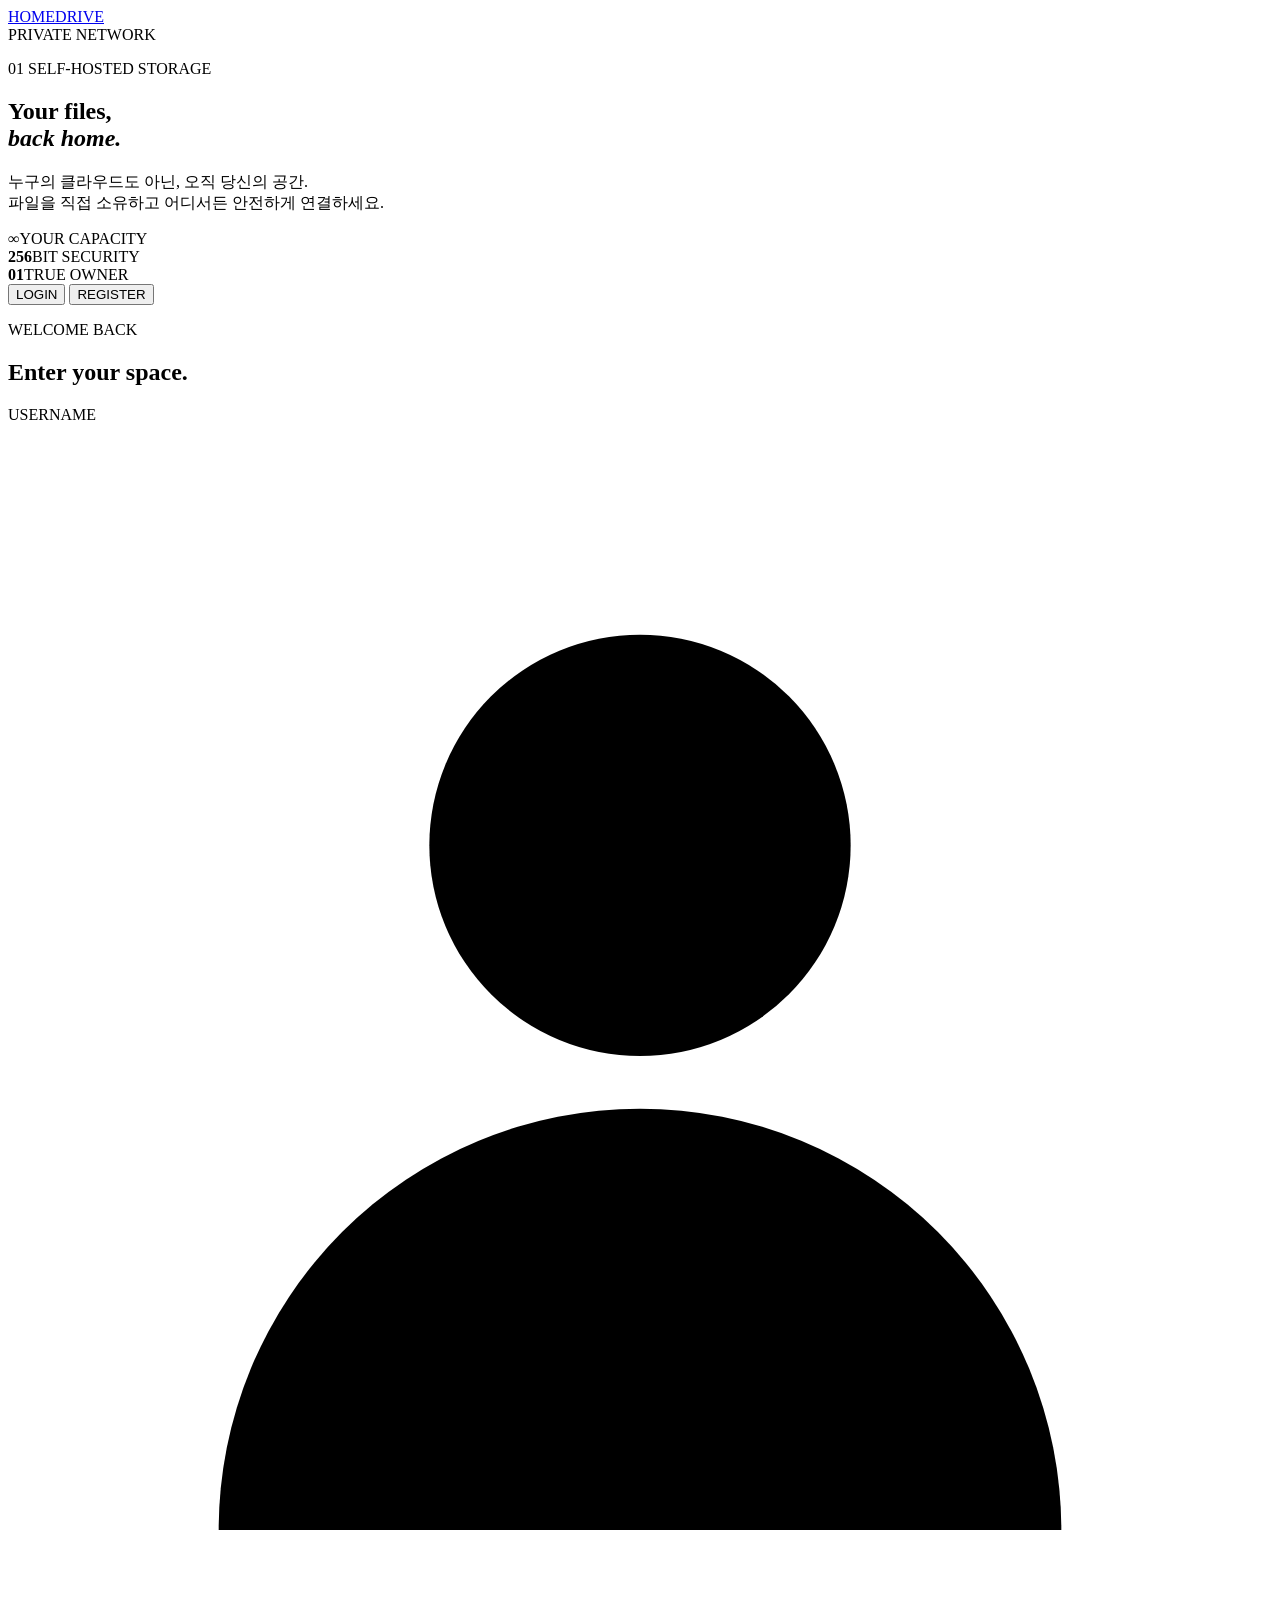
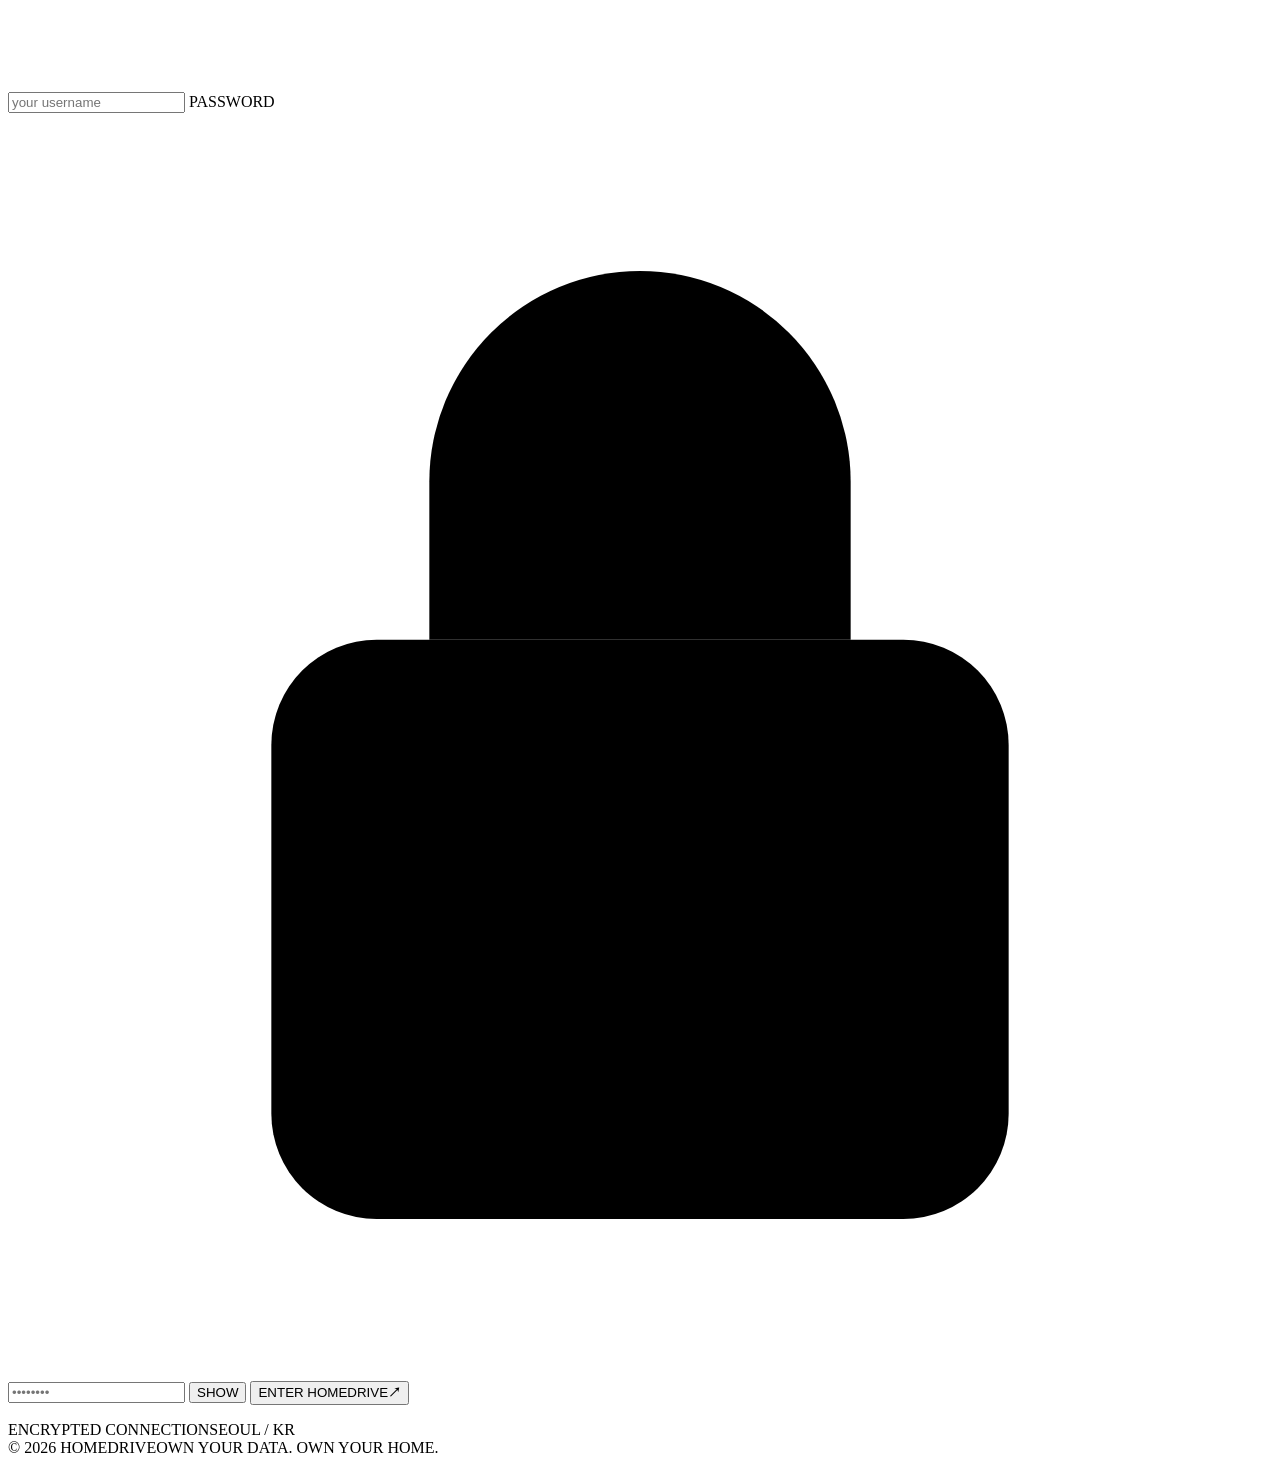
==== src/main/resources/static/index.html @ 99577f86 "#5 - feat: 사용자 인증 웹 화면 추가 반응형 로그인 및 회원가입 화면 구성  인증 API 연동과 세션 정보 로컬 저장  비밀번호 표시 전환과 로그아웃 기능 구현  로그인 " ====
<!doctype html>
<html lang="ko">
<head>
    <meta charset="UTF-8">
    <meta name="viewport" content="width=device-width, initial-scale=1.0">
    <meta name="theme-color" content="#050505">
    <title>HOMEDRIVE — Your files, back home.</title>
    <link rel="preconnect" href="https://fonts.googleapis.com">
    <link rel="preconnect" href="https://fonts.gstatic.com" crossorigin>
    <link href="https://fonts.googleapis.com/css2?family=DM+Mono:wght@400;500&family=Manrope:wght@400;500;600;700&display=swap" rel="stylesheet">
    <link rel="stylesheet" href="/styles.css">
</head>
<body>
    <div class="noise" aria-hidden="true"></div>
    <div class="orb orb-one" aria-hidden="true"></div>
    <div class="orb orb-two" aria-hidden="true"></div>

    <main class="shell">
        <nav class="nav" aria-label="주요 메뉴">
            <a class="brand" href="/" aria-label="Homedrive 홈">
                <span class="brand-mark"><i></i><i></i><i></i></span>
                <span>HOMEDRIVE</span>
            </a>
            <div class="system-status"><span></span> PRIVATE NETWORK</div>
        </nav>

        <section class="hero">
            <div class="intro">
                <p class="eyebrow"><span>01</span> SELF-HOSTED STORAGE</p>
                <h1>Your files,<br><em>back home.</em></h1>
                <p class="lead">누구의 클라우드도 아닌, 오직 당신의 공간.<br>파일을 직접 소유하고 어디서든 안전하게 연결하세요.</p>

                <div class="feature-row" aria-label="서비스 특징">
                    <div><strong>∞</strong><span>YOUR CAPACITY</span></div>
                    <div><strong>256</strong><span>BIT SECURITY</span></div>
                    <div><strong>01</strong><span>TRUE OWNER</span></div>
                </div>
            </div>

            <section class="auth-card glass" aria-labelledby="auth-title">
                <div class="card-glow" aria-hidden="true"></div>
                <div class="tabs" role="tablist" aria-label="인증 방식">
                    <button class="tab active" id="login-tab" role="tab" aria-selected="true" aria-controls="login-panel">LOGIN</button>
                    <button class="tab" id="register-tab" role="tab" aria-selected="false" aria-controls="register-panel">REGISTER</button>
                    <span class="tab-line" aria-hidden="true"></span>
                </div>

                <div id="logged-in" class="session-panel" hidden>
                    <div class="session-icon"><span></span></div>
                    <p class="micro">CONNECTION ESTABLISHED</p>
                    <h2>Welcome home,<br><span id="session-name">user</span>.</h2>
                    <p id="session-email" class="session-email"></p>
                    <button id="logout-button" class="primary-button" type="button"><span>DISCONNECT</span><b>↗</b></button>
                </div>

                <form id="login-panel" class="auth-form active" role="tabpanel" aria-labelledby="login-tab" novalidate>
                    <div class="form-heading">
                        <p class="micro">WELCOME BACK</p>
                        <h2 id="auth-title">Enter your space.</h2>
                    </div>
                    <label>USERNAME
                        <span class="input-wrap">
                            <svg viewBox="0 0 24 24" aria-hidden="true"><circle cx="12" cy="8" r="4"/><path d="M4 21a8 8 0 0 1 16 0"/></svg>
                            <input name="username" autocomplete="username" placeholder="your username" required>
                        </span>
                    </label>
                    <label>PASSWORD
                        <span class="input-wrap">
                            <svg viewBox="0 0 24 24" aria-hidden="true"><rect x="5" y="10" width="14" height="11" rx="2"/><path d="M8 10V7a4 4 0 0 1 8 0v3"/></svg>
                            <input name="password" type="password" autocomplete="current-password" placeholder="••••••••" required>
                            <button class="reveal" type="button" aria-label="비밀번호 표시">SHOW</button>
                        </span>
                    </label>
                    <button class="primary-button" type="submit"><span>ENTER HOMEDRIVE</span><b>↗</b></button>
                    <p class="form-message" aria-live="polite"></p>
                </form>

                <form id="register-panel" class="auth-form" role="tabpanel" aria-labelledby="register-tab" hidden novalidate>
                    <div class="form-heading">
                        <p class="micro">CREATE YOUR SPACE</p>
                        <h2>Start owning.</h2>
                    </div>
                    <label>USERNAME
                        <span class="input-wrap"><input name="username" autocomplete="username" placeholder="3–30 characters" minlength="3" maxlength="30" required></span>
                    </label>
                    <label>EMAIL
                        <span class="input-wrap"><input name="email" type="email" autocomplete="email" placeholder="you@example.com" required></span>
                    </label>
                    <label>PASSWORD
                        <span class="input-wrap"><input name="password" type="password" autocomplete="new-password" placeholder="minimum 8 characters" minlength="8" required><button class="reveal" type="button" aria-label="비밀번호 표시">SHOW</button></span>
                    </label>
                    <button class="primary-button" type="submit"><span>CREATE ACCOUNT</span><b>↗</b></button>
                    <p class="form-message" aria-live="polite"></p>
                </form>

                <div class="card-footer"><span>ENCRYPTED CONNECTION</span><span class="pulse-dot"></span><span>SEOUL / KR</span></div>
            </section>
        </section>

        <footer><span>© 2026 HOMEDRIVE</span><span>OWN YOUR DATA. OWN YOUR HOME.</span></footer>
    </main>
    <script src="/app.js" defer></script>
</body>
</html>
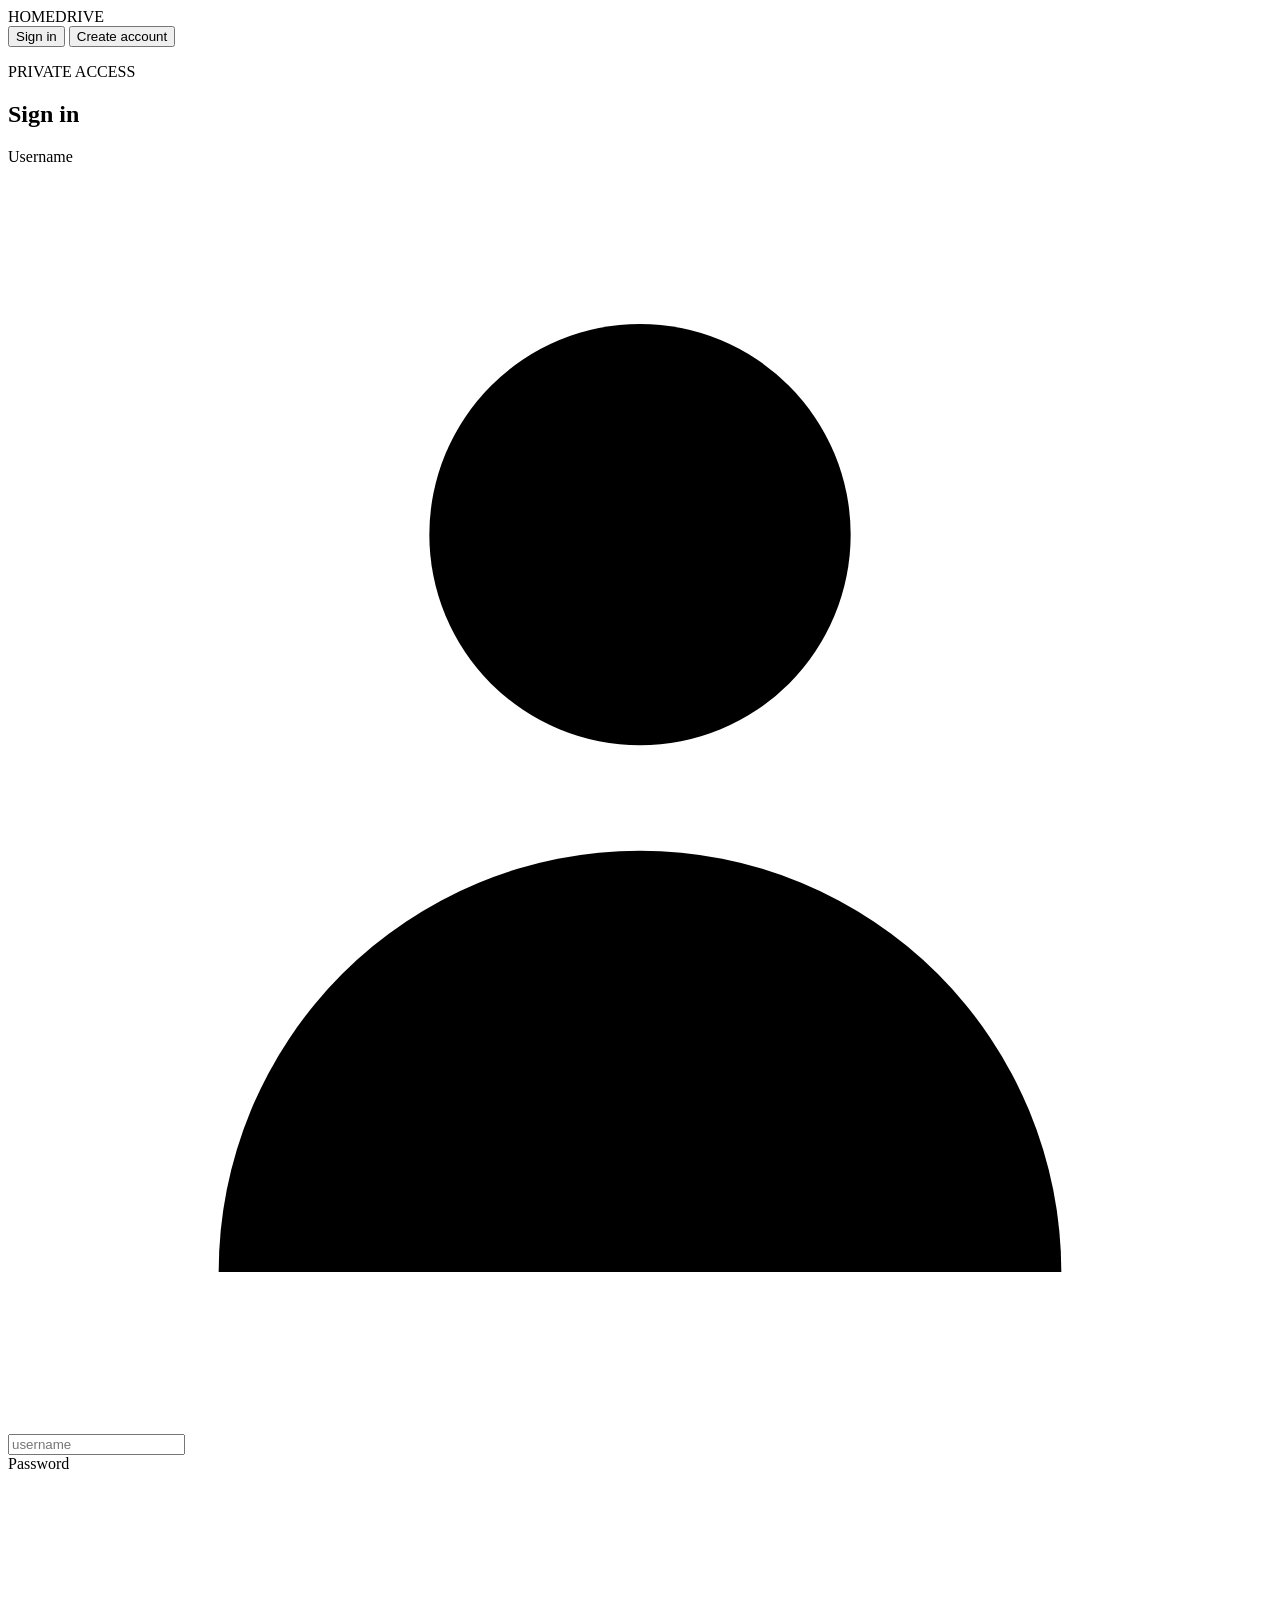
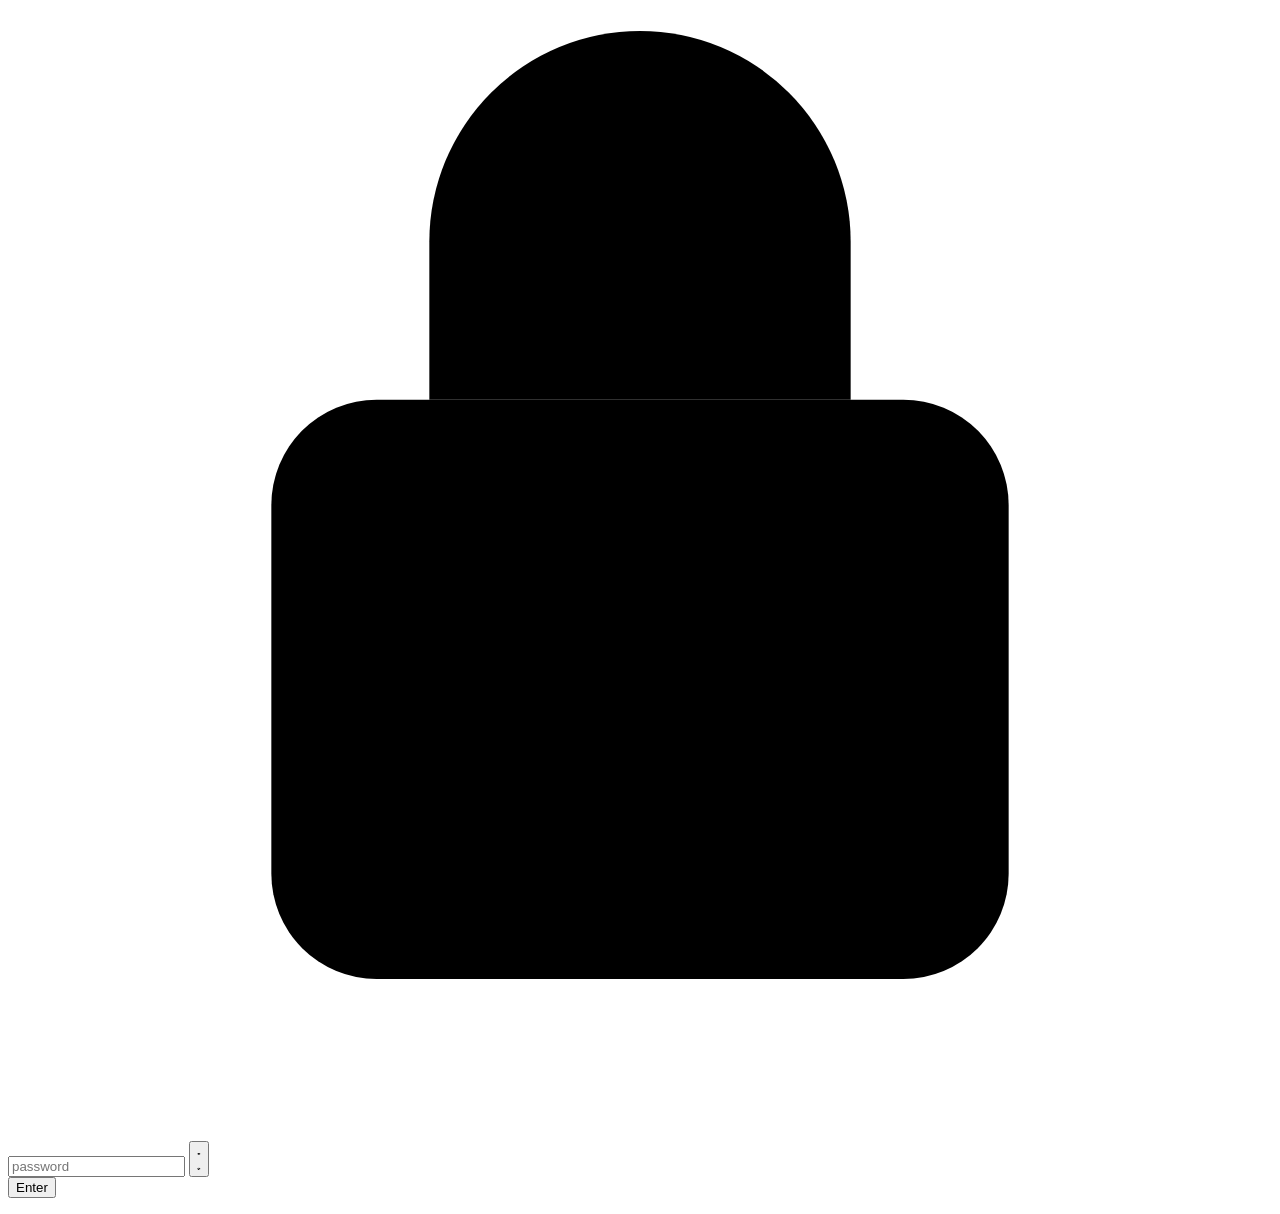
==== commit b0f96e9d: "#5 - feat: 개인 파일 드라이브와 Nginx 이중화 구성 추가 사용자별 파일 저장소 API 추가  폴더 생성, 파일 업로드, 다운로드, 삭제 기능 구현  파일 목록, 폴더 " ====
--- a/src/main/resources/static/index.html
+++ b/src/main/resources/static/index.html
@@ -1,104 +1,242 @@
 <!doctype html>
-<html lang="ko">
+<html lang="en">
 <head>
     <meta charset="UTF-8">
     <meta name="viewport" content="width=device-width, initial-scale=1.0">
-    <meta name="theme-color" content="#050505">
-    <title>HOMEDRIVE — Your files, back home.</title>
+    <meta name="theme-color" content="#000000">
+    <title>HOMEDRIVE</title>
     <link rel="preconnect" href="https://fonts.googleapis.com">
     <link rel="preconnect" href="https://fonts.gstatic.com" crossorigin>
-    <link href="https://fonts.googleapis.com/css2?family=DM+Mono:wght@400;500&family=Manrope:wght@400;500;600;700&display=swap" rel="stylesheet">
+    <link href="https://fonts.googleapis.com/css2?family=Inter:wght@400;500;600;700;800&family=JetBrains+Mono:wght@500;700&display=swap" rel="stylesheet">
     <link rel="stylesheet" href="/styles.css">
 </head>
 <body>
-    <div class="noise" aria-hidden="true"></div>
-    <div class="orb orb-one" aria-hidden="true"></div>
-    <div class="orb orb-two" aria-hidden="true"></div>
-
-    <main class="shell">
-        <nav class="nav" aria-label="주요 메뉴">
-            <a class="brand" href="/" aria-label="Homedrive 홈">
-                <span class="brand-mark"><i></i><i></i><i></i></span>
-                <span>HOMEDRIVE</span>
-            </a>
-            <div class="system-status"><span></span> PRIVATE NETWORK</div>
-        </nav>
-
-        <section class="hero">
-            <div class="intro">
-                <p class="eyebrow"><span>01</span> SELF-HOSTED STORAGE</p>
-                <h1>Your files,<br><em>back home.</em></h1>
-                <p class="lead">누구의 클라우드도 아닌, 오직 당신의 공간.<br>파일을 직접 소유하고 어디서든 안전하게 연결하세요.</p>
-
-                <div class="feature-row" aria-label="서비스 특징">
-                    <div><strong>∞</strong><span>YOUR CAPACITY</span></div>
-                    <div><strong>256</strong><span>BIT SECURITY</span></div>
-                    <div><strong>01</strong><span>TRUE OWNER</span></div>
-                </div>
-            </div>
-
-            <section class="auth-card glass" aria-labelledby="auth-title">
-                <div class="card-glow" aria-hidden="true"></div>
-                <div class="tabs" role="tablist" aria-label="인증 방식">
-                    <button class="tab active" id="login-tab" role="tab" aria-selected="true" aria-controls="login-panel">LOGIN</button>
-                    <button class="tab" id="register-tab" role="tab" aria-selected="false" aria-controls="register-panel">REGISTER</button>
-                    <span class="tab-line" aria-hidden="true"></span>
-                </div>
-
-                <div id="logged-in" class="session-panel" hidden>
-                    <div class="session-icon"><span></span></div>
-                    <p class="micro">CONNECTION ESTABLISHED</p>
-                    <h2>Welcome home,<br><span id="session-name">user</span>.</h2>
-                    <p id="session-email" class="session-email"></p>
-                    <button id="logout-button" class="primary-button" type="button"><span>DISCONNECT</span><b>↗</b></button>
-                </div>
-
-                <form id="login-panel" class="auth-form active" role="tabpanel" aria-labelledby="login-tab" novalidate>
-                    <div class="form-heading">
-                        <p class="micro">WELCOME BACK</p>
-                        <h2 id="auth-title">Enter your space.</h2>
-                    </div>
-                    <label>USERNAME
-                        <span class="input-wrap">
-                            <svg viewBox="0 0 24 24" aria-hidden="true"><circle cx="12" cy="8" r="4"/><path d="M4 21a8 8 0 0 1 16 0"/></svg>
-                            <input name="username" autocomplete="username" placeholder="your username" required>
-                        </span>
-                    </label>
-                    <label>PASSWORD
-                        <span class="input-wrap">
-                            <svg viewBox="0 0 24 24" aria-hidden="true"><rect x="5" y="10" width="14" height="11" rx="2"/><path d="M8 10V7a4 4 0 0 1 8 0v3"/></svg>
-                            <input name="password" type="password" autocomplete="current-password" placeholder="••••••••" required>
-                            <button class="reveal" type="button" aria-label="비밀번호 표시">SHOW</button>
-                        </span>
-                    </label>
-                    <button class="primary-button" type="submit"><span>ENTER HOMEDRIVE</span><b>↗</b></button>
+    <div class="scene" aria-hidden="true">
+        <div class="scene-plane plane-a"></div>
+        <div class="scene-plane plane-b"></div>
+        <div class="scene-grid"></div>
+        <div class="scene-sheen"></div>
+    </div>
+
+    <main id="app" class="app-shell">
+        <section id="auth-screen" class="auth-screen screen-active" aria-label="Authentication">
+            <div class="auth-wrap">
+                <div class="brand auth-brand">
+                    <span class="brand-mark" aria-hidden="true"><span></span><span></span><span></span></span>
+                    <span>HOMEDRIVE</span>
+                </div>
+
+                <div class="auth-tabs" role="tablist" aria-label="Authentication mode">
+                    <button class="tab active" type="button" data-auth-mode="login" role="tab" aria-selected="true">Sign in</button>
+                    <button class="tab" type="button" data-auth-mode="register" role="tab" aria-selected="false">Create account</button>
+                </div>
+
+                <form id="login-form" class="glass-panel auth-panel auth-form active" novalidate>
+                    <div class="panel-light" aria-hidden="true"></div>
+                    <div class="form-copy">
+                        <p class="overline">PRIVATE ACCESS</p>
+                        <h1>Sign in</h1>
+                    </div>
+
+                    <label for="login-username">Username</label>
+                    <div class="field">
+                        <svg viewBox="0 0 24 24" aria-hidden="true"><path d="M20 21a8 8 0 0 0-16 0"></path><circle cx="12" cy="7" r="4"></circle></svg>
+                        <input id="login-username" name="username" type="text" autocomplete="username" placeholder="username" required>
+                    </div>
+
+                    <label for="login-password">Password</label>
+                    <div class="field">
+                        <svg viewBox="0 0 24 24" aria-hidden="true"><rect x="5" y="10" width="14" height="11" rx="2"></rect><path d="M8 10V7a4 4 0 0 1 8 0v3"></path></svg>
+                        <input id="login-password" name="password" type="password" autocomplete="current-password" placeholder="password" required>
+                        <button class="icon-button password-toggle" type="button" aria-label="Show password">
+                            <svg class="eye-on" viewBox="0 0 24 24" aria-hidden="true"><path d="M2 12s3.5-6 10-6 10 6 10 6-3.5 6-10 6-10-6-10-6Z"></path><circle cx="12" cy="12" r="3"></circle></svg>
+                            <svg class="eye-off" viewBox="0 0 24 24" aria-hidden="true"><path d="m3 3 18 18"></path><path d="M10.6 10.6a2 2 0 0 0 2.8 2.8"></path><path d="M9.5 5.4A10.8 10.8 0 0 1 12 5c6.5 0 10 7 10 7a18.4 18.4 0 0 1-3 4"></path><path d="M6.6 6.6C3.7 8.6 2 12 2 12s3.5 7 10 7a10.8 10.8 0 0 0 4.4-.9"></path></svg>
+                        </button>
+                    </div>
+
+                    <button class="primary-button" type="submit">Enter</button>
                     <p class="form-message" aria-live="polite"></p>
                 </form>
 
-                <form id="register-panel" class="auth-form" role="tabpanel" aria-labelledby="register-tab" hidden novalidate>
-                    <div class="form-heading">
-                        <p class="micro">CREATE YOUR SPACE</p>
-                        <h2>Start owning.</h2>
-                    </div>
-                    <label>USERNAME
-                        <span class="input-wrap"><input name="username" autocomplete="username" placeholder="3–30 characters" minlength="3" maxlength="30" required></span>
-                    </label>
-                    <label>EMAIL
-                        <span class="input-wrap"><input name="email" type="email" autocomplete="email" placeholder="you@example.com" required></span>
-                    </label>
-                    <label>PASSWORD
-                        <span class="input-wrap"><input name="password" type="password" autocomplete="new-password" placeholder="minimum 8 characters" minlength="8" required><button class="reveal" type="button" aria-label="비밀번호 표시">SHOW</button></span>
-                    </label>
-                    <button class="primary-button" type="submit"><span>CREATE ACCOUNT</span><b>↗</b></button>
+                <form id="register-form" class="glass-panel auth-panel auth-form" hidden novalidate>
+                    <div class="panel-light" aria-hidden="true"></div>
+                    <div class="form-copy">
+                        <p class="overline">NEW SPACE</p>
+                        <h1>Join</h1>
+                    </div>
+
+                    <label for="register-username">Username</label>
+                    <div class="field">
+                        <svg viewBox="0 0 24 24" aria-hidden="true"><path d="M20 21a8 8 0 0 0-16 0"></path><circle cx="12" cy="7" r="4"></circle></svg>
+                        <input id="register-username" name="username" type="text" autocomplete="username" placeholder="3 to 30 characters" minlength="3" maxlength="30" required>
+                    </div>
+
+                    <label for="register-email">Email</label>
+                    <div class="field">
+                        <svg viewBox="0 0 24 24" aria-hidden="true"><rect x="3" y="5" width="18" height="14" rx="2"></rect><path d="m4 7 8 6 8-6"></path></svg>
+                        <input id="register-email" name="email" type="email" autocomplete="email" placeholder="you@example.com" required>
+                    </div>
+
+                    <label for="register-password">Password</label>
+                    <div class="field">
+                        <svg viewBox="0 0 24 24" aria-hidden="true"><rect x="5" y="10" width="14" height="11" rx="2"></rect><path d="M8 10V7a4 4 0 0 1 8 0v3"></path></svg>
+                        <input id="register-password" name="password" type="password" autocomplete="new-password" placeholder="minimum 8 characters" minlength="8" required>
+                        <button class="icon-button password-toggle" type="button" aria-label="Show password">
+                            <svg class="eye-on" viewBox="0 0 24 24" aria-hidden="true"><path d="M2 12s3.5-6 10-6 10 6 10 6-3.5 6-10 6-10-6-10-6Z"></path><circle cx="12" cy="12" r="3"></circle></svg>
+                            <svg class="eye-off" viewBox="0 0 24 24" aria-hidden="true"><path d="m3 3 18 18"></path><path d="M10.6 10.6a2 2 0 0 0 2.8 2.8"></path><path d="M9.5 5.4A10.8 10.8 0 0 1 12 5c6.5 0 10 7 10 7a18.4 18.4 0 0 1-3 4"></path><path d="M6.6 6.6C3.7 8.6 2 12 2 12s3.5 7 10 7a10.8 10.8 0 0 0 4.4-.9"></path></svg>
+                        </button>
+                    </div>
+
+                    <button class="primary-button" type="submit">Create account</button>
                     <p class="form-message" aria-live="polite"></p>
                 </form>
-
-                <div class="card-footer"><span>ENCRYPTED CONNECTION</span><span class="pulse-dot"></span><span>SEOUL / KR</span></div>
+            </div>
+        </section>
+
+        <section id="dashboard-screen" class="dashboard-screen" hidden>
+            <aside class="glass-panel sidebar" aria-label="Workspace navigation">
+                <div class="panel-light" aria-hidden="true"></div>
+                <div class="brand">
+                    <span class="brand-mark" aria-hidden="true"><span></span><span></span><span></span></span>
+                    <span>HOMEDRIVE</span>
+                </div>
+
+                <nav class="nav-list">
+                    <button class="nav-button active" type="button" data-view="home">
+                        <svg viewBox="0 0 24 24" aria-hidden="true"><path d="m3 11 9-8 9 8"></path><path d="M5 10v10h14V10"></path></svg>
+                        <span>Home</span>
+                    </button>
+                    <button class="nav-button" type="button" data-view="drive">
+                        <svg viewBox="0 0 24 24" aria-hidden="true"><path d="M4 6h6l2 2h8v10a2 2 0 0 1-2 2H4Z"></path></svg>
+                        <span>Drive</span>
+                    </button>
+                    <button class="nav-button" type="button" data-view="profile">
+                        <svg viewBox="0 0 24 24" aria-hidden="true"><circle cx="12" cy="8" r="4"></circle><path d="M4 21a8 8 0 0 1 16 0"></path></svg>
+                        <span>Profile</span>
+                    </button>
+                </nav>
+
+                <div class="sidebar-footer">
+                    <p id="sidebar-user">user</p>
+                    <button id="logout-button" class="ghost-button" type="button">Sign out</button>
+                </div>
+            </aside>
+
+            <section class="workspace">
+                <section id="home-view" class="view active" aria-labelledby="home-title">
+                    <header class="view-header">
+                        <div>
+                            <p class="overline">HOME</p>
+                            <h2 id="home-title">HomeDrive</h2>
+                        </div>
+                        <button class="secondary-button compact" type="button" data-go-drive>Open Drive</button>
+                    </header>
+
+                    <div class="stats-grid">
+                        <article class="glass-panel stat-card">
+                            <div class="panel-light" aria-hidden="true"></div>
+                            <p>Files</p>
+                            <strong id="stat-files">0</strong>
+                        </article>
+                        <article class="glass-panel stat-card">
+                            <div class="panel-light" aria-hidden="true"></div>
+                            <p>Folders</p>
+                            <strong id="stat-folders">0</strong>
+                        </article>
+                        <article class="glass-panel stat-card">
+                            <div class="panel-light" aria-hidden="true"></div>
+                            <p>Used</p>
+                            <strong id="stat-bytes">0 B</strong>
+                        </article>
+                    </div>
+
+                    <div class="glass-panel home-panel">
+                        <div class="panel-light" aria-hidden="true"></div>
+                        <div>
+                            <p class="overline">CURRENT SPACE</p>
+                            <h3 id="home-username">user</h3>
+                            <p id="home-email" class="muted-line">user@example.com</p>
+                        </div>
+                        <button class="primary-button compact" type="button" data-go-drive>Upload files</button>
+                    </div>
+                </section>
+
+                <section id="drive-view" class="view" aria-labelledby="drive-title">
+                    <header class="view-header">
+                        <div>
+                            <p class="overline">PERSONAL NAS</p>
+                            <h2 id="drive-title">Drive</h2>
+                        </div>
+                        <div class="toolbar">
+                            <button id="refresh-drive" class="icon-text-button" type="button">
+                                <svg viewBox="0 0 24 24" aria-hidden="true"><path d="M20 12a8 8 0 1 1-2.3-5.6"></path><path d="M20 4v6h-6"></path></svg>
+                                <span>Refresh</span>
+                            </button>
+                            <button id="new-folder" class="icon-text-button" type="button">
+                                <svg viewBox="0 0 24 24" aria-hidden="true"><path d="M4 6h6l2 2h8v10a2 2 0 0 1-2 2H4Z"></path><path d="M12 13h6"></path><path d="M15 10v6"></path></svg>
+                                <span>Folder</span>
+                            </button>
+                            <button id="upload-trigger" class="primary-button compact" type="button">Upload</button>
+                            <input id="file-input" type="file" multiple hidden>
+                        </div>
+                    </header>
+
+                    <div class="drive-layout">
+                        <aside class="glass-panel tree-panel" aria-label="Folder tree">
+                            <div class="panel-light" aria-hidden="true"></div>
+                            <div class="panel-heading">
+                                <p class="overline">TREE</p>
+                                <strong>Folders</strong>
+                            </div>
+                            <div id="folder-tree" class="folder-tree"></div>
+                        </aside>
+
+                        <section class="glass-panel file-panel" aria-label="Current directory">
+                            <div class="panel-light" aria-hidden="true"></div>
+                            <div class="file-panel-head">
+                                <div>
+                                    <p class="overline">LOCATION</p>
+                                    <div id="breadcrumbs" class="breadcrumbs">/</div>
+                                </div>
+                                <p id="drive-message" class="status-text" aria-live="polite"></p>
+                            </div>
+
+                            <div class="file-table">
+                                <div class="file-row file-row-head">
+                                    <span>Name</span>
+                                    <span>Size</span>
+                                    <span>Modified</span>
+                                    <span>Action</span>
+                                </div>
+                                <div id="file-list" class="file-list"></div>
+                            </div>
+                        </section>
+                    </div>
+                </section>
+
+                <section id="profile-view" class="view" aria-labelledby="profile-title">
+                    <header class="view-header">
+                        <div>
+                            <p class="overline">ACCOUNT</p>
+                            <h2 id="profile-title">Profile</h2>
+                        </div>
+                    </header>
+
+                    <div class="glass-panel profile-panel">
+                        <div class="panel-light" aria-hidden="true"></div>
+                        <div class="profile-avatar" aria-hidden="true"><span id="profile-initial">U</span></div>
+                        <div class="profile-fields">
+                            <div><span>Username</span><strong id="profile-username">user</strong></div>
+                            <div><span>Email</span><strong id="profile-email">user@example.com</strong></div>
+                            <div><span>Role</span><strong id="profile-role">USER</strong></div>
+                            <div><span>User ID</span><strong id="profile-id">-</strong></div>
+                        </div>
+                    </div>
+                </section>
             </section>
         </section>
-
-        <footer><span>© 2026 HOMEDRIVE</span><span>OWN YOUR DATA. OWN YOUR HOME.</span></footer>
     </main>
+
     <script src="/app.js" defer></script>
 </body>
 </html>
